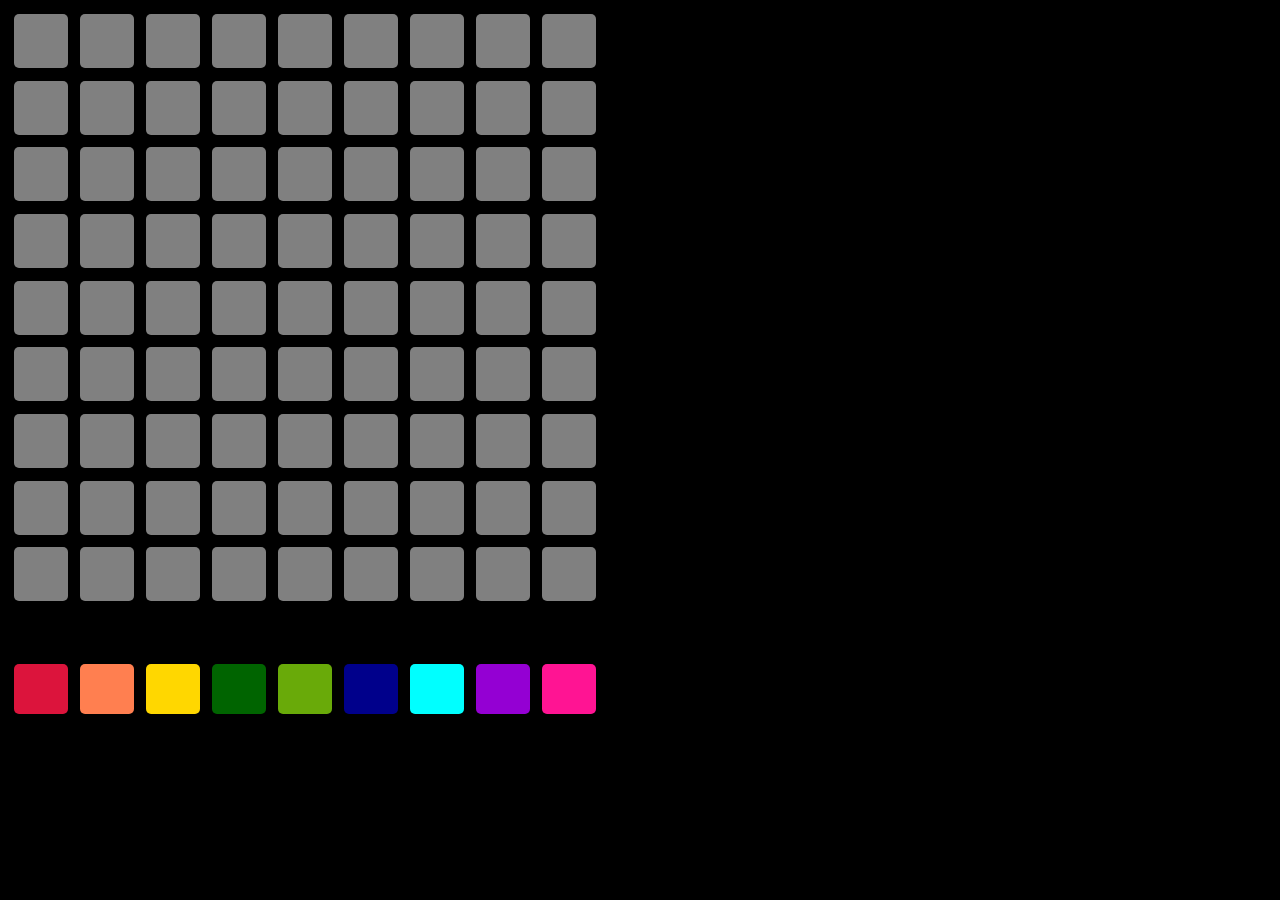
==== index.html @ a036d100 "added background color to div on click" ====
<!DOCTYPE html>
<html lang="en">

<head>
  <meta charset="UTF-8">
  <meta name="viewport" content="width=device-width, initial-scale=1.0">
  <meta http-equiv="X-UA-Compatible" content="ie=edge">
<link href="https://fonts.googleapis.com/css?family=Raleway:200,300" rel="stylesheet">
  <link rel="stylesheet" href="css/style.css">
  <title>Colorku</title>
</head>

<body>
  <div class="wrapper">
    <div class="row1">
      <div class="s0 square" data-position='0,0'></div>
      <div class="s1 square" data-position='0,1'></div>
      <div class="s2 square" data-position='0,2'></div>
      <div class="s3 square" data-position='0,3'></div>
      <div class="s4 square" data-position='0,4'></div>
      <div class="s5 square" data-position='0,5'></div>
      <div class="s6 square" data-position='0,6'></div>
      <div class="s7 square" data-position='0,7'></div>
      <div class="s8 square" data-position='0,8'></div>
    </div>
    <div class="row2">
      <div class="s9 square" data-position="1,0"></div>
      <div class="s10 square" data-position="1,1"></div>
      <div class="s11 square" data-position="1,2"></div>
      <div class="s12 square" data-position="1,3"></div>
      <div class="s13 square" data-position="1,4"></div>
      <div class="s14 square" data-position="1,5"></div>
      <div class="s15 square" data-position="1,6"></div>
      <div class="s16 square" data-position="1,7"></div>
      <div class="s17 square" data-position="1,8"></div>
    </div>
    <div class="row3">
      <div class="s18 square" data-position="2,0"></div>
      <div class="s19 square" data-position="2,1"></div>
      <div class="s20 square" data-position="2,2"></div>
      <div class="s21 square" data-position="2,3"></div>
      <div class="s22 square" data-position="2,4"></div>
      <div class="s23 square" data-position="2,5"></div>
      <div class="s24 square" data-position="2,6"></div>
      <div class="s25 square" data-position="2,7"></div>
      <div class="s26 square" data-position="2,8"></div>
    </div>
    <div class="line"></div>
    <div class="row4">
      <div class="s27 square" data-position='3,0'></div>
      <div class="s28 square" data-position='3,1'></div>
      <div class="s29 square" data-position='3,2'></div>
      <div class="s30 square" data-position='3,3'></div>
      <div class="s31 square" data-position='3,4'></div>
      <div class="s32 square" data-position='3,5'></div>
      <div class="s33 square" data-position='3,6'></div>
      <div class="s34 square" data-position='3,7'></div>
      <div class="s35 square" data-position='3,8'></div>
    </div>
    <div class="row5">
      <div class="s36 square" data-position='4,0'></div>
      <div class="s37 square" data-position='4,1'></div>
      <div class="s38 square" data-position='4,2'></div>
      <div class="s39 square" data-position='4,3'></div>
      <div class="s40 square" data-position='4,4'></div>
      <div class="s41 square" data-position='4,5'></div>
      <div class="s42 square" data-position='4,6'></div>
      <div class="s43 square" data-position='4,7'></div>
      <div class="s44 square" data-position='4,8'></div>
    </div>
    <div class="row6">
      <div class="s45 square" data-position='5,0'></div>
      <div class="s46 square" data-position='5,1'></div>
      <div class="s47 square" data-position='5,2'></div>
      <div class="s48 square" data-position='5,3'></div>
      <div class="s49 square" data-position='5,4'></div>
      <div class="s50 square" data-position='5,5'></div>
      <div class="s51 square" data-position='5,6'></div>
      <div class="s52 square" data-position='5,7'></div>
      <div class="s53 square" data-position='5,8'></div>
    </div>
    <div class="line"></div>
    <div class="row7">
      <div class="s54 square" data-position='6,0'></div>
      <div class="s55 square" data-position='6,1'></div>
      <div class="s56 square" data-position='6,2'></div>
      <div class="s57 square" data-position='6,3'></div>
      <div class="s58 square" data-position='6,4'></div>
      <div class="s59 square" data-position='6,5'></div>
      <div class="s60 square" data-position='6,6'></div>
      <div class="s61 square" data-position='6,7'></div>
      <div class="s62 square" data-position='6,8'></div>
    </div>
    <div class="row8">
      <div class="s63 square" data-position='7,0'></div>
      <div class="s64 square" data-position='7,1'></div>
      <div class="s65 square" data-position='7,2'></div>
      <div class="s66 square" data-position='7,3'></div>
      <div class="s67 square" data-position='7,4'></div>
      <div class="s68 square" data-position='7,5'></div>
      <div class="s69 square" data-position='7,6'></div>
      <div class="s70 square" data-position='7,7'></div>
      <div class="s71 square" data-position='7,8'></div>
    </div>
    <div class="row9">
      <div class="s72 square" data-position='8,0'></div>
      <div class="s73 square" data-position='8,1'></div>
      <div class="s74 square" data-position='8,2'></div>
      <div class="s75 square" data-position='8,3'></div>
      <div class="s76 square" data-position='8,4'></div>
      <div class="s77 square" data-position='8,5'></div>
      <div class="s78 square" data-position='8,6'></div>
      <div class="s79 square" data-position='8,7'></div>
      <div class="s80 square" data-position='8,8'></div>
    </div>
  </div>
  <div class="palette">
    <div class="color-picker" id="red" style="background: crimson"></div>
    <div class="color-picker" id="orange" style="background: coral;"></div>
    <div class="color-picker" id="yellow" style="background: gold;"></div>
    <div class="color-picker" id="dark-green"style= 'background: darkgreen;'></div>
    <div class="color-picker" id="light-green" style="background: rgb(105, 170, 9);"></div>
    <div class="color-picker" id="dark-blue" style="background: darkblue;"></div>
    <div class="color-picker" id="light-blue" style="background: cyan;"></div>
    <div class="color-picker" id="purple" style="background: darkviolet;"></div>
    <div class="color-picker" id="pink" style="background: deeppink;"></div>
  </div>
  <script src="js/main.js"></script>
</body>

</html>
---- css/style.css ----
body{
  background: black;
}
.wrapper{
  width: 600px;
  height: 600px;
  display: flex;
  flex-wrap: wrap;

}

.row1, .row2, .row3, .row4, .row5, .row6, .row7, .row8, .row9{
  height: 9%;
  width: 100%;
  display: flex;
  flex-wrap: wrap;

}

.square{
  background: gray;
  height: 100%;
  width: 9%;
  margin: 1%;
  border-radius: 5px;
}

.color-picker{
  background: gray;
  height: 100%;
  width: 9%;
  margin: 1%;
  border-radius: 5px;
}


/* .line{
  border-bottom: 1px solid white;
  height: 1%;
  width: 97%;
  margin-left: 1%;
  text-align: center;
} */

.palette{
  height: 50px;
  width: 600px;
  display: flex;
  flex-wrap: wrap;
  margin-top: 50px;
}

.start-button{
  text-align: center;
  margin: 25, auto;
}

button{
  background-color: black;
  color: rgb(43, 220, 209);
  border: 1px rgb(43, 220, 209) solid;
  font-family: 'Raleway', sans-serif;
  font-size: 45px;
  font-weight: 200;
  padding: 15px;


}

.title{
  color: rgb(43, 220, 209);
  font-family: 'Raleway', sans-serif;
  font-size: 125px;
  font-weight: 200;
  text-align: center;
  margin: 150px, auto;
  padding-top: 150px;
}

input{
  margin: 25, auto
}
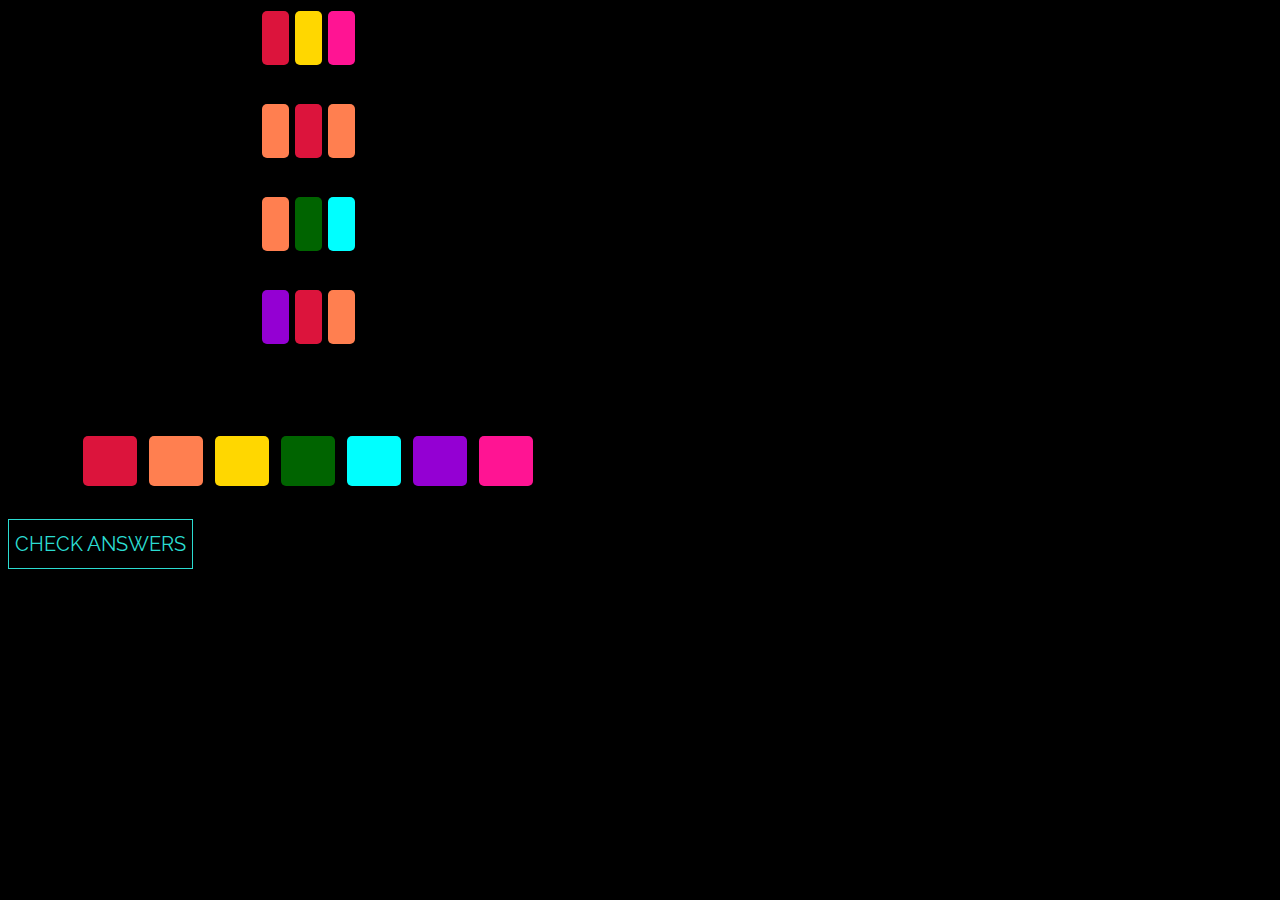
==== commit 46dd4c26: "changed game to tapestry" ====
--- a/index.html
+++ b/index.html
@@ -12,118 +12,36 @@
 
 <body>
   <div class="wrapper">
-    <div class="row1">
-      <div class="s0 square" data-position='0,0'></div>
-      <div class="s1 square" data-position='0,1'></div>
-      <div class="s2 square" data-position='0,2'></div>
-      <div class="s3 square" data-position='0,3'></div>
-      <div class="s4 square" data-position='0,4'></div>
-      <div class="s5 square" data-position='0,5'></div>
-      <div class="s6 square" data-position='0,6'></div>
-      <div class="s7 square" data-position='0,7'></div>
-      <div class="s8 square" data-position='0,8'></div>
-    </div>
-    <div class="row2">
-      <div class="s9 square" data-position="1,0"></div>
-      <div class="s10 square" data-position="1,1"></div>
-      <div class="s11 square" data-position="1,2"></div>
-      <div class="s12 square" data-position="1,3"></div>
-      <div class="s13 square" data-position="1,4"></div>
-      <div class="s14 square" data-position="1,5"></div>
-      <div class="s15 square" data-position="1,6"></div>
-      <div class="s16 square" data-position="1,7"></div>
-      <div class="s17 square" data-position="1,8"></div>
-    </div>
-    <div class="row3">
-      <div class="s18 square" data-position="2,0"></div>
-      <div class="s19 square" data-position="2,1"></div>
-      <div class="s20 square" data-position="2,2"></div>
-      <div class="s21 square" data-position="2,3"></div>
-      <div class="s22 square" data-position="2,4"></div>
-      <div class="s23 square" data-position="2,5"></div>
-      <div class="s24 square" data-position="2,6"></div>
-      <div class="s25 square" data-position="2,7"></div>
-      <div class="s26 square" data-position="2,8"></div>
-    </div>
-    <div class="line"></div>
-    <div class="row4">
-      <div class="s27 square" data-position='3,0'></div>
-      <div class="s28 square" data-position='3,1'></div>
-      <div class="s29 square" data-position='3,2'></div>
-      <div class="s30 square" data-position='3,3'></div>
-      <div class="s31 square" data-position='3,4'></div>
-      <div class="s32 square" data-position='3,5'></div>
-      <div class="s33 square" data-position='3,6'></div>
-      <div class="s34 square" data-position='3,7'></div>
-      <div class="s35 square" data-position='3,8'></div>
-    </div>
-    <div class="row5">
-      <div class="s36 square" data-position='4,0'></div>
-      <div class="s37 square" data-position='4,1'></div>
-      <div class="s38 square" data-position='4,2'></div>
-      <div class="s39 square" data-position='4,3'></div>
-      <div class="s40 square" data-position='4,4'></div>
-      <div class="s41 square" data-position='4,5'></div>
-      <div class="s42 square" data-position='4,6'></div>
-      <div class="s43 square" data-position='4,7'></div>
-      <div class="s44 square" data-position='4,8'></div>
-    </div>
-    <div class="row6">
-      <div class="s45 square" data-position='5,0'></div>
-      <div class="s46 square" data-position='5,1'></div>
-      <div class="s47 square" data-position='5,2'></div>
-      <div class="s48 square" data-position='5,3'></div>
-      <div class="s49 square" data-position='5,4'></div>
-      <div class="s50 square" data-position='5,5'></div>
-      <div class="s51 square" data-position='5,6'></div>
-      <div class="s52 square" data-position='5,7'></div>
-      <div class="s53 square" data-position='5,8'></div>
-    </div>
-    <div class="line"></div>
-    <div class="row7">
-      <div class="s54 square" data-position='6,0'></div>
-      <div class="s55 square" data-position='6,1'></div>
-      <div class="s56 square" data-position='6,2'></div>
-      <div class="s57 square" data-position='6,3'></div>
-      <div class="s58 square" data-position='6,4'></div>
-      <div class="s59 square" data-position='6,5'></div>
-      <div class="s60 square" data-position='6,6'></div>
-      <div class="s61 square" data-position='6,7'></div>
-      <div class="s62 square" data-position='6,8'></div>
-    </div>
-    <div class="row8">
-      <div class="s63 square" data-position='7,0'></div>
-      <div class="s64 square" data-position='7,1'></div>
-      <div class="s65 square" data-position='7,2'></div>
-      <div class="s66 square" data-position='7,3'></div>
-      <div class="s67 square" data-position='7,4'></div>
-      <div class="s68 square" data-position='7,5'></div>
-      <div class="s69 square" data-position='7,6'></div>
-      <div class="s70 square" data-position='7,7'></div>
-      <div class="s71 square" data-position='7,8'></div>
-    </div>
-    <div class="row9">
-      <div class="s72 square" data-position='8,0'></div>
-      <div class="s73 square" data-position='8,1'></div>
-      <div class="s74 square" data-position='8,2'></div>
-      <div class="s75 square" data-position='8,3'></div>
-      <div class="s76 square" data-position='8,4'></div>
-      <div class="s77 square" data-position='8,5'></div>
-      <div class="s78 square" data-position='8,6'></div>
-      <div class="s79 square" data-position='8,7'></div>
-      <div class="s80 square" data-position='8,8'></div>
-    </div>
-  </div>
+    <div class="level1">
+      <div class="s0 square"></div>
+      <div class="s1 square"></div>
+      <div class="s2 square"></div>
+      </div>
+      <div class="level2">
+      <div class="s3 square"></div>
+      <div class="s4 square"></div>
+      <div class="s5 square"></div>
+      </div>
+      <div class="level3">
+      <div class="s6 square"></div>
+      <div class="s7 square"></div>
+      <div class="s8 square"></div>
+      </div>
+      <div class="level4">
+      <div class="s9 square"></div>
+      <div class="s10 square"></div>
+      <div class="s11 square"></div>
+      </div>
   <div class="palette">
     <div class="color-picker" id="red" style="background: crimson"></div>
     <div class="color-picker" id="orange" style="background: coral;"></div>
     <div class="color-picker" id="yellow" style="background: gold;"></div>
     <div class="color-picker" id="dark-green"style= 'background: darkgreen;'></div>
-    <div class="color-picker" id="light-green" style="background: rgb(105, 170, 9);"></div>
-    <div class="color-picker" id="dark-blue" style="background: darkblue;"></div>
     <div class="color-picker" id="light-blue" style="background: cyan;"></div>
     <div class="color-picker" id="purple" style="background: darkviolet;"></div>
     <div class="color-picker" id="pink" style="background: deeppink;"></div>
+  </div>
+  <input type="button" value="CHECK ANSWERS">
   </div>
   <script src="js/main.js"></script>
 </body>
--- a/css/style.css
+++ b/css/style.css
@@ -9,16 +9,18 @@
 
 }
 
-.row1, .row2, .row3, .row4, .row5, .row6, .row7, .row8, .row9{
+.level1, .level2, .level3, .level4{
   height: 9%;
   width: 100%;
   display: flex;
   flex-wrap: wrap;
+  justify-content: center;
+  padding: 0 150px;
 
 }
 
 .square{
-  background: gray;
+  /* background: gray; */
   height: 100%;
   width: 9%;
   margin: 1%;
@@ -48,6 +50,7 @@
   display: flex;
   flex-wrap: wrap;
   margin-top: 50px;
+  justify-content: center;
 }
 
 .start-button{
@@ -77,6 +80,33 @@
   padding-top: 150px;
 }
 
-input{
+/* input{
   margin: 25, auto
+
+} */
+
+body > div > input[type="button"]{
+  height: 50px;
+  background-color: black;
+  border: 1px solid rgb(43, 220, 209);
+  color: rgb(43, 220, 209);
+  font-family: 'Raleway', sans-serif;
+  font-size: 20px;
+  align-content: center;
 }
+
+.red
+
+.orange
+
+.yellow
+
+.light-green
+
+.lightBlue
+
+.darkBlue
+
+.purple
+
+.pink
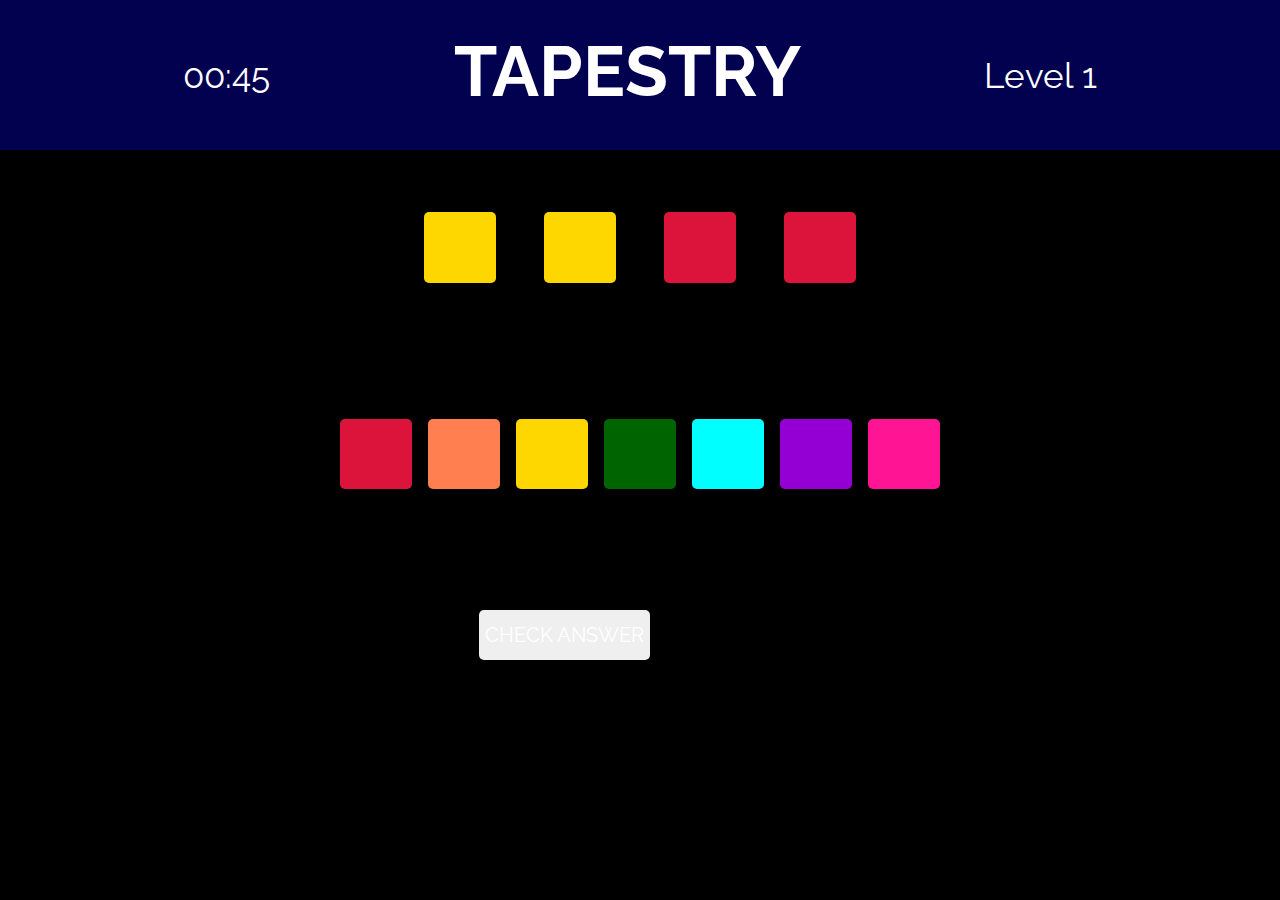
==== commit 41e374a2: "finished css work" ====
--- a/index.html
+++ b/index.html
@@ -7,31 +7,35 @@
   <meta http-equiv="X-UA-Compatible" content="ie=edge">
 <link href="https://fonts.googleapis.com/css?family=Raleway:200,300" rel="stylesheet">
   <link rel="stylesheet" href="css/style.css">
-  <title>Colorku</title>
+  <title>Tapestry</title>
 </head>
 
 <body>
+  <header>
+        <span id="time">00:45</span>
+        <h1 class="header">TAPESTRY</h1>
+        <span id="score">Level 1</span>
+    </body>
+  </header>
   <div class="wrapper">
     <div class="level1">
       <div class="s0 square"></div>
       <div class="s1 square"></div>
       <div class="s2 square"></div>
-      </div>
-      <div class="level2">
       <div class="s3 square"></div>
+        </div>
+        <!-- <div class="level2 hide-level">
       <div class="s4 square"></div>
       <div class="s5 square"></div>
-      </div>
-      <div class="level3">
       <div class="s6 square"></div>
       <div class="s7 square"></div>
+      </div>
+      <div class="level3 hide-level">
       <div class="s8 square"></div>
-      </div>
-      <div class="level4">
       <div class="s9 square"></div>
       <div class="s10 square"></div>
       <div class="s11 square"></div>
-      </div>
+      </div> -->
   <div class="palette">
     <div class="color-picker" id="red" style="background: crimson"></div>
     <div class="color-picker" id="orange" style="background: coral;"></div>
@@ -41,9 +45,12 @@
     <div class="color-picker" id="purple" style="background: darkviolet;"></div>
     <div class="color-picker" id="pink" style="background: deeppink;"></div>
   </div>
-  <input type="button" value="CHECK ANSWERS">
+    <button class="check-answer color-change-5x">CHECK ANSWER</button>
+    <a href = "leveltwo.html"><button class="next-level color-change-5x hidden">NEXT LEVEL -></button></a>
+
   </div>
   <script src="js/main.js"></script>
+
 </body>
 
 </html>
--- a/css/style.css
+++ b/css/style.css
@@ -1,30 +1,34 @@
 body{
   background: black;
+  margin: 0;
 }
 .wrapper{
-  width: 600px;
+  width: 800px;
   height: 600px;
   display: flex;
   flex-wrap: wrap;
+  text-align: center;
+  margin: 0 auto;
 
 }
 
-.level1, .level2, .level3, .level4{
+.level1, .level2, .level3{
   height: 9%;
   width: 100%;
   display: flex;
   flex-wrap: wrap;
   justify-content: center;
-  padding: 0 150px;
-
 }
 
 .square{
   /* background: gray; */
-  height: 100%;
+  height: 130%;
   width: 9%;
-  margin: 1%;
+  margin: 3%;
   border-radius: 5px;
+   margin-bottom: 0px;
+   align-content: center;
+
 }
 
 .color-picker{
@@ -35,22 +39,13 @@
   border-radius: 5px;
 }
 
-
-/* .line{
-  border-bottom: 1px solid white;
-  height: 1%;
-  width: 97%;
-  margin-left: 1%;
-  text-align: center;
-} */
-
 .palette{
-  height: 50px;
-  width: 600px;
+  height: 70px;
+  width: 800px;
   display: flex;
   flex-wrap: wrap;
-  margin-top: 50px;
   justify-content: center;
+  padding-top: 5%;
 }
 
 .start-button{
@@ -59,15 +54,14 @@
 }
 
 button{
-  background-color: black;
-  color: rgb(43, 220, 209);
-  border: 1px rgb(43, 220, 209) solid;
+  height: 50px;
+  border: none;
+  border-radius: 5px;
+  color: black;
   font-family: 'Raleway', sans-serif;
-  font-size: 45px;
-  font-weight: 200;
-  padding: 15px;
-
-
+  font-size: 20px;
+  justify-content: center;
+  margin: 0 auto;
 }
 
 .title{
@@ -80,33 +74,92 @@
   padding-top: 150px;
 }
 
-/* input{
-  margin: 25, auto
 
-} */
-
-body > div > input[type="button"]{
+.check-answer{
   height: 50px;
-  background-color: black;
-  border: 1px solid rgb(43, 220, 209);
-  color: rgb(43, 220, 209);
+  border: none;
+  border-radius: 5px;
+  color: white;
   font-family: 'Raleway', sans-serif;
   font-size: 20px;
-  align-content: center;
+  justify-content: center;
+  margin: 0 auto;
+  z-index: 2;
 }
 
-.red
+.next-level{
+z-index: 1;
+text-align: center;
+justify-content: center;
+display: block;
+text-decoration: none;
+}
+body > header > h1{
+margin-top: 3%;
+}
 
-.orange
+header{
+display: flex;
+justify-content: space-evenly;
+align-items: center;
+background: rgb(1, 1, 80);
+margin-top: 0;
+margin-bottom: 3%;
+height: 150px;
+font-family: 'Raleway', sans-serif;
+  font-size: 35px;
+  color: white;
+}
 
-.yellow
+.color-change-5x {
+	-webkit-animation: color-change-5x 8s linear infinite alternate both;
+	        animation: color-change-5x 8s linear infinite alternate both;
+}
+/* ----------------------------------------------
+ * Generated by Animista on 2018-5-11 10:40:58
+ * w: http://animista.net, t: @cssanimista
+ * ---------------------------------------------- */
 
-.light-green
+/**
+ * ----------------------------------------
+ * animation color-change-5x
+ * ----------------------------------------
+ */
+@-webkit-keyframes color-change-5x {
+  0% {
+    background: cyan;
+  }
+  25% {
+    background: darkviolet;
+  }
+  50% {
+    background: crimson;
+  }
+  75% {
+    background: gold;
+  }
+  100% {
+    background: darkgreen;
+  }
+}
+@keyframes color-change-5x {
+    0% {
+    background: cyan;
+  }
+  25% {
+    background: darkviolet;
+  }
+  50% {
+    background: crimson;
+  }
+  75% {
+    background: gold;
+  }
+  100% {
+    background: darkgreen;
+  }
+}
 
-.lightBlue
-
-.darkBlue
-
-.purple
-
-.pink
+.hidden{
+  visibility: hidden;
+}
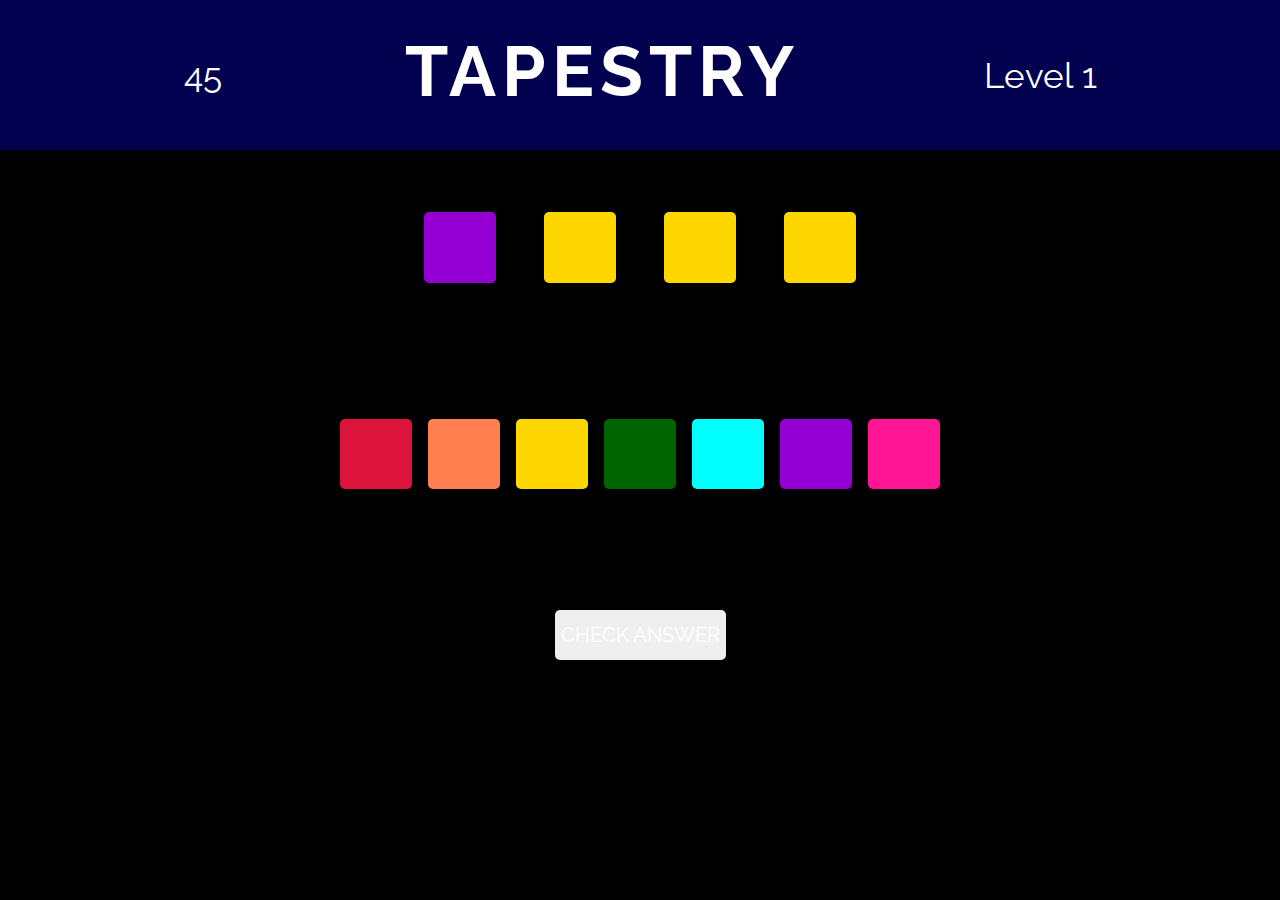
==== commit 86b40d55: "updated timer" ====
--- a/index.html
+++ b/index.html
@@ -12,7 +12,7 @@
 
 <body>
   <header>
-        <span id="time">00:45</span>
+        <span id="time">45</span>
         <h1 class="header">TAPESTRY</h1>
         <span id="score">Level 1</span>
     </body>
--- a/css/style.css
+++ b/css/style.css
@@ -1,18 +1,19 @@
-body{
+body {
   background: black;
   margin: 0;
 }
-.wrapper{
+.wrapper {
   width: 800px;
   height: 600px;
   display: flex;
   flex-wrap: wrap;
   text-align: center;
   margin: 0 auto;
-
 }
 
-.level1, .level2, .level3{
+.level1,
+.level2,
+.level3 {
   height: 9%;
   width: 100%;
   display: flex;
@@ -20,18 +21,17 @@
   justify-content: center;
 }
 
-.square{
+.square {
   /* background: gray; */
   height: 130%;
   width: 9%;
   margin: 3%;
   border-radius: 5px;
-   margin-bottom: 0px;
-   align-content: center;
-
+  margin-bottom: 0px;
+  align-content: center;
 }
 
-.color-picker{
+.color-picker {
   background: gray;
   height: 100%;
   width: 9%;
@@ -39,7 +39,7 @@
   border-radius: 5px;
 }
 
-.palette{
+.palette {
   height: 70px;
   width: 800px;
   display: flex;
@@ -48,72 +48,76 @@
   padding-top: 5%;
 }
 
-.start-button{
+/* .start-button {
   text-align: center;
   margin: 25, auto;
-}
+} */
 
-button{
+button {
   height: 50px;
   border: none;
   border-radius: 5px;
   color: black;
-  font-family: 'Raleway', sans-serif;
+  font-family: "Raleway", sans-serif;
   font-size: 20px;
   justify-content: center;
   margin: 0 auto;
 }
 
-.title{
+.title {
   color: rgb(43, 220, 209);
-  font-family: 'Raleway', sans-serif;
+  font-family: "Raleway", sans-serif;
   font-size: 125px;
   font-weight: 200;
   text-align: center;
   margin: 150px, auto;
   padding-top: 150px;
+  z-index: 3;
 }
 
-
-.check-answer{
+/* .check-answer {
   height: 50px;
   border: none;
   border-radius: 5px;
   color: white;
-  font-family: 'Raleway', sans-serif;
+  font-family: "Raleway", sans-serif;
   font-size: 20px;
   justify-content: center;
   margin: 0 auto;
   z-index: 2;
+} */
+
+body > header > h1 {
+  margin-top: 3%;
+  letter-spacing: 6px;
 }
 
-.next-level{
-z-index: 1;
-text-align: center;
-justify-content: center;
-display: block;
-text-decoration: none;
-}
-body > header > h1{
-margin-top: 3%;
-}
-
-header{
-display: flex;
-justify-content: space-evenly;
-align-items: center;
-background: rgb(1, 1, 80);
-margin-top: 0;
-margin-bottom: 3%;
-height: 150px;
-font-family: 'Raleway', sans-serif;
+header {
+  display: flex;
+  justify-content: space-evenly;
+  align-items: center;
+  background: rgb(1, 1, 80);
+  margin-top: 0;
+  margin-bottom: 3%;
+  height: 150px;
+  font-family: "Raleway", sans-serif;
   font-size: 35px;
   color: white;
 }
 
 .color-change-5x {
-	-webkit-animation: color-change-5x 8s linear infinite alternate both;
-	        animation: color-change-5x 8s linear infinite alternate both;
+  -webkit-animation: color-change-5x 8s linear infinite alternate both;
+  animation: color-change-5x 8s linear infinite alternate both;
+  height: 50px;
+  border: none;
+  border-radius: 5px;
+  color: white;
+  font-family: "Raleway", sans-serif;
+  font-size: 20px;
+  justify-content: center;
+  margin: 0 auto;
+  z-index: 2;
+  text-decoration: none;
 }
 /* ----------------------------------------------
  * Generated by Animista on 2018-5-11 10:40:58
@@ -143,7 +147,7 @@
   }
 }
 @keyframes color-change-5x {
-    0% {
+  0% {
     background: cyan;
   }
   25% {
@@ -160,6 +164,34 @@
   }
 }
 
-.hidden{
-  visibility: hidden;
+.hidden {
+  display: none;
 }
+
+/* Sourced From: https://jsfiddle.net/hcxabsgh/ */
+
+canvas {
+  display: block;
+  position: relative;
+  z-index: 1;
+  pointer-events: none;
+}
+
+#content {
+  text-align: center;
+  width: 500px;
+  height: 300px;
+  position: absolute;
+  top: 50%;
+  left: 50%;
+  margin-left: -250px;
+  margin-top: -150px;
+  color: silver;
+  font-family: verdana;
+  font-size: 45px;
+  font-weight: bold;
+}
+
+.buttonContainer {
+  display: inline-block;
+}
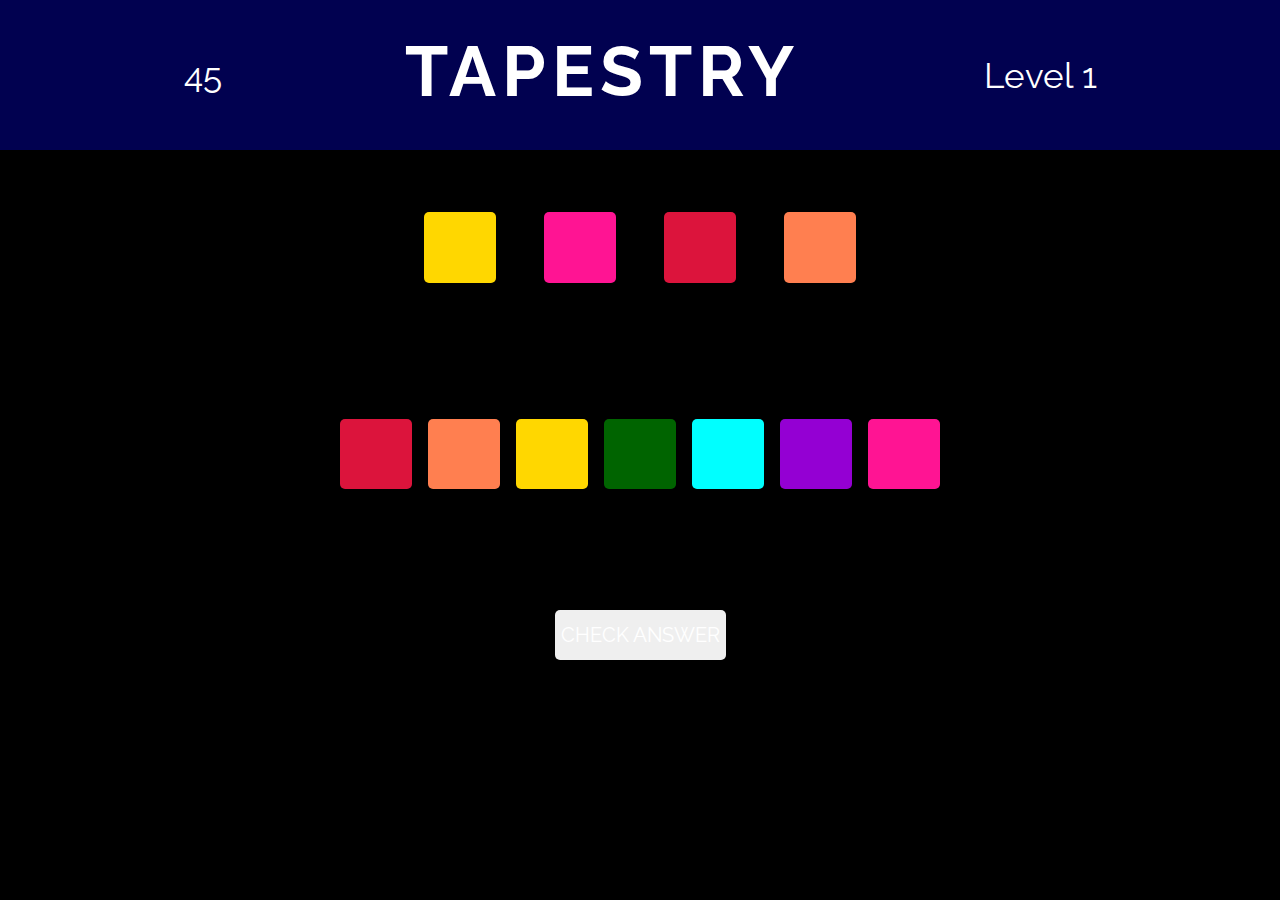
==== commit c7f07abd: "added responsivity css" ====
--- a/index.html
+++ b/index.html
@@ -15,7 +15,6 @@
         <span id="time">45</span>
         <h1 class="header">TAPESTRY</h1>
         <span id="score">Level 1</span>
-    </body>
   </header>
   <div class="wrapper">
     <div class="level1">
--- a/css/style.css
+++ b/css/style.css
@@ -1,6 +1,7 @@
 body {
   background: black;
   margin: 0;
+  width: 100%;
 }
 .wrapper {
   width: 800px;
@@ -195,3 +196,44 @@
 .buttonContainer {
   display: inline-block;
 }
+
+@media screen and (max-width: 768px){
+header{
+  height: 125px;
+  font-size: 20px;
+  margin-bottom: 15px;
+}
+body > header > h1{
+text-align: center;
+}
+.wrapper{
+  height: 600px;
+  width: 100%;
+}
+
+.palette{
+  height: 12%;
+}
+
+
+}
+
+@media screen and (max-width: 400px){
+header{
+  height: 100px;
+  font-size: 15px;
+  margin-bottom: 15px;
+}
+body > header > h1{
+text-align: center;
+}
+.wrapper{
+  height: 300px;
+  width: 100%;
+}
+
+.palette{
+  height: 12%;
+}
+
+}
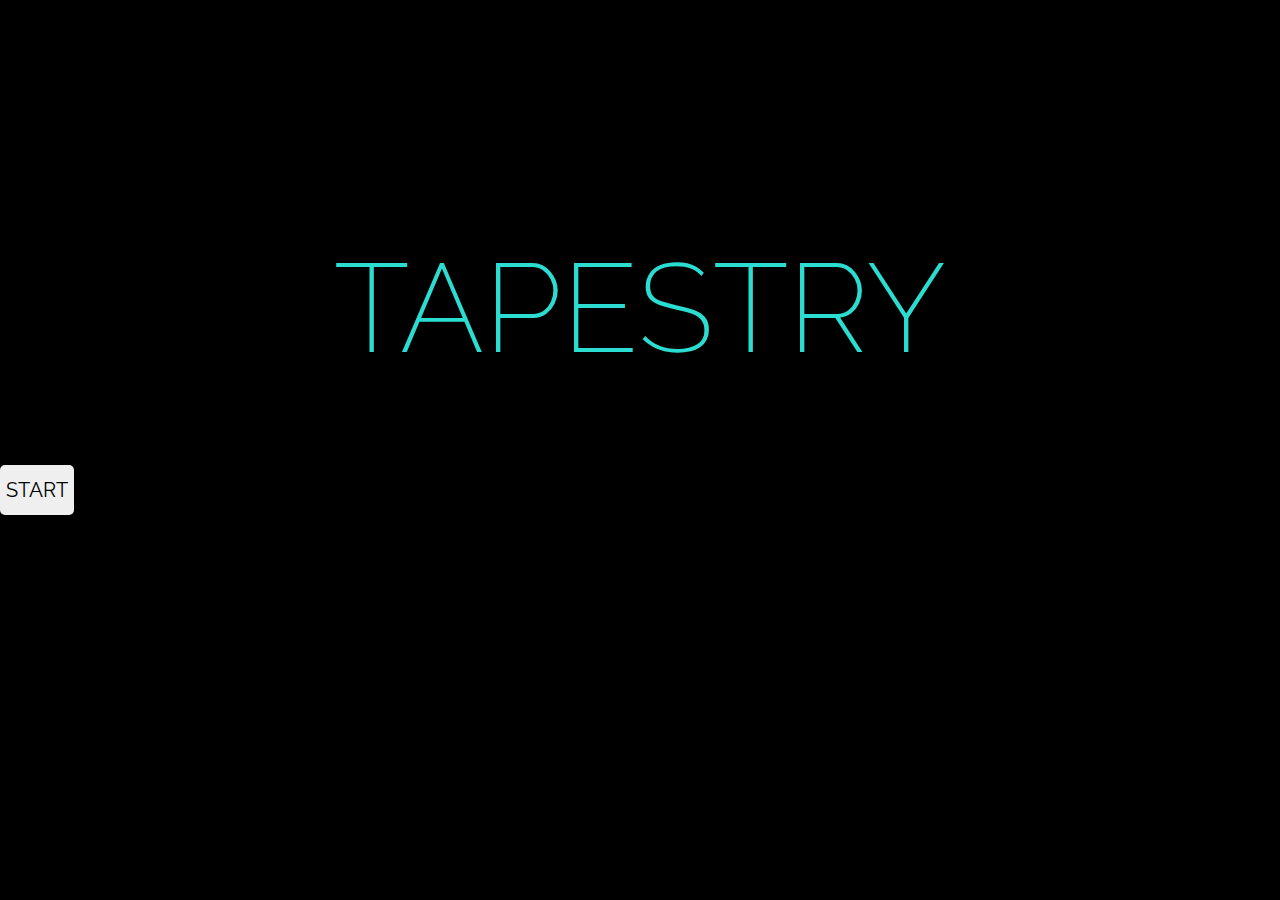
==== commit b95ec4f7: "changed index to landing page" ====
--- a/index.html
+++ b/index.html
@@ -1,55 +1,16 @@
 <!DOCTYPE html>
 <html lang="en">
-
 <head>
   <meta charset="UTF-8">
   <meta name="viewport" content="width=device-width, initial-scale=1.0">
   <meta http-equiv="X-UA-Compatible" content="ie=edge">
 <link href="https://fonts.googleapis.com/css?family=Raleway:200,300" rel="stylesheet">
   <link rel="stylesheet" href="css/style.css">
-  <title>Tapestry</title>
+  <title>Colorku Start</title>
 </head>
-
 <body>
-  <header>
-        <span id="time">45</span>
-        <h1 class="header">TAPESTRY</h1>
-        <span id="score">Level 1</span>
-  </header>
-  <div class="wrapper">
-    <div class="level1">
-      <div class="s0 square"></div>
-      <div class="s1 square"></div>
-      <div class="s2 square"></div>
-      <div class="s3 square"></div>
-        </div>
-        <!-- <div class="level2 hide-level">
-      <div class="s4 square"></div>
-      <div class="s5 square"></div>
-      <div class="s6 square"></div>
-      <div class="s7 square"></div>
-      </div>
-      <div class="level3 hide-level">
-      <div class="s8 square"></div>
-      <div class="s9 square"></div>
-      <div class="s10 square"></div>
-      <div class="s11 square"></div>
-      </div> -->
-  <div class="palette">
-    <div class="color-picker" id="red" style="background: crimson"></div>
-    <div class="color-picker" id="orange" style="background: coral;"></div>
-    <div class="color-picker" id="yellow" style="background: gold;"></div>
-    <div class="color-picker" id="dark-green"style= 'background: darkgreen;'></div>
-    <div class="color-picker" id="light-blue" style="background: cyan;"></div>
-    <div class="color-picker" id="purple" style="background: darkviolet;"></div>
-    <div class="color-picker" id="pink" style="background: deeppink;"></div>
-  </div>
-    <button class="check-answer color-change-5x">CHECK ANSWER</button>
-    <a href = "leveltwo.html"><button class="next-level color-change-5x hidden">NEXT LEVEL -></button></a>
-
-  </div>
-  <script src="js/main.js"></script>
-
+    <h1 class="title">TAPESTRY</h1>
+   <div class="start-button"><a href="index.html"><button>START</button></a></div>
+    <script src="js/main.js"></script>
 </body>
-
 </html>
--- a/css/style.css
+++ b/css/style.css
@@ -200,11 +200,12 @@
 @media screen and (max-width: 768px){
 header{
   height: 125px;
-  font-size: 20px;
+  font-size: 15px;
   margin-bottom: 15px;
 }
 body > header > h1{
 text-align: center;
+letter-spacing: 1px;
 }
 .wrapper{
   height: 600px;
@@ -221,11 +222,12 @@
 @media screen and (max-width: 400px){
 header{
   height: 100px;
-  font-size: 15px;
+  font-size: 10px;
   margin-bottom: 15px;
 }
 body > header > h1{
 text-align: center;
+letter-spacing: 1px;
 }
 .wrapper{
   height: 300px;
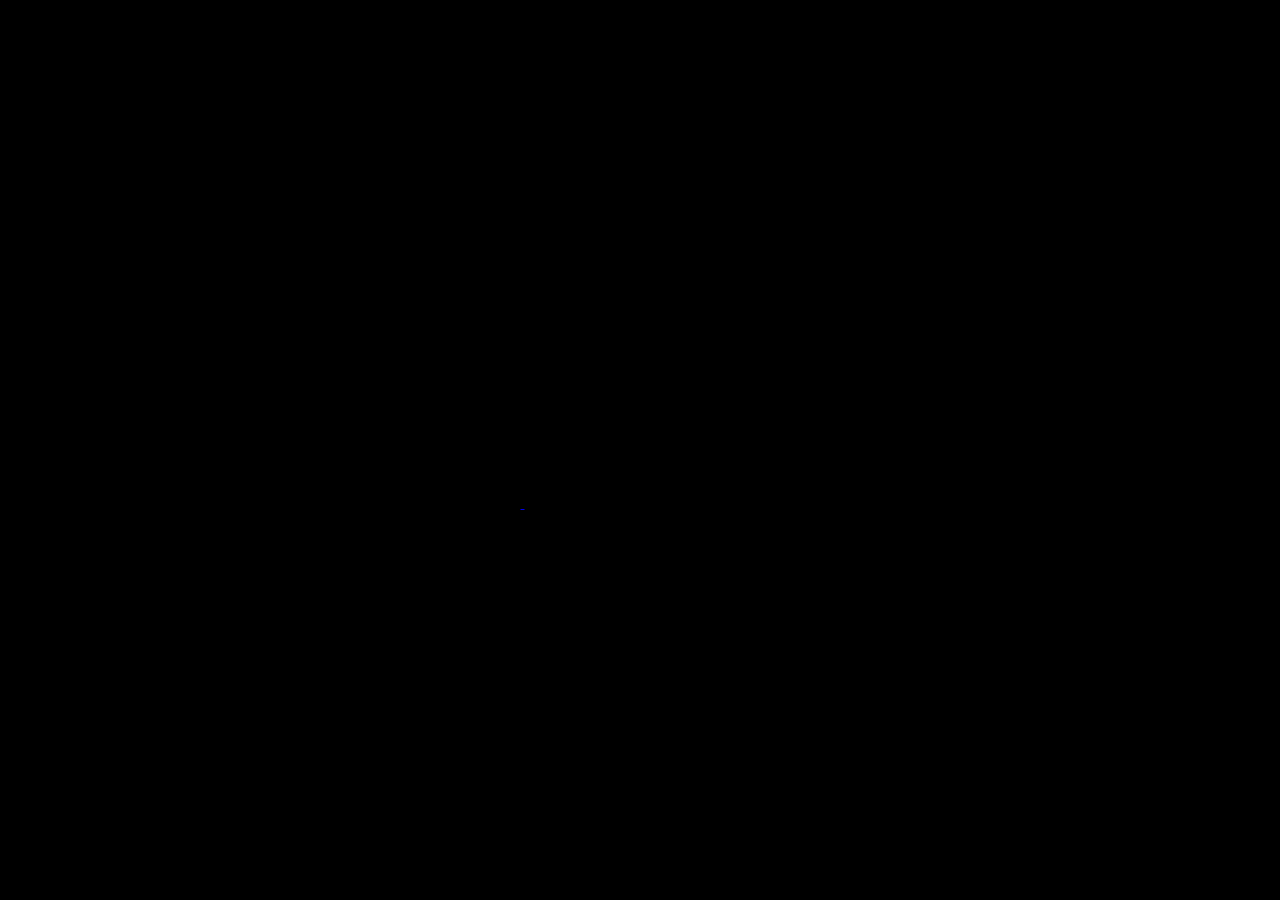
==== commit f7b84fdc: "tweaked css and js" ====
--- a/index.html
+++ b/index.html
@@ -1,16 +1,40 @@
 <!DOCTYPE html>
 <html lang="en">
+
 <head>
   <meta charset="UTF-8">
   <meta name="viewport" content="width=device-width, initial-scale=1.0">
   <meta http-equiv="X-UA-Compatible" content="ie=edge">
-<link href="https://fonts.googleapis.com/css?family=Raleway:200,300" rel="stylesheet">
+  <link href="https://fonts.googleapis.com/css?family=Raleway:200,300" rel="stylesheet">
   <link rel="stylesheet" href="css/style.css">
   <title>Colorku Start</title>
 </head>
-<body>
+
+<body class="landing-page">
+  <div>
     <h1 class="title">TAPESTRY</h1>
-   <div class="start-button"><a href="index.html"><button>START</button></a></div>
-    <script src="js/main.js"></script>
+    <a href="levelone.html">
+      <button>START</button>
+    </a>
+    <span class="split">|</span>
+    <a href="#" class="instruction-button">
+      <button>INSTRUCTIONS</button>
+    </a>
+    <div class="instructions hidden slide-in-top">
+      <h2>Instructions</h2>
+      <p>1) Memorize the colors shown at the top of the screen </p>
+      <p>2) When the boxes shift to gray click on a color from the palette to select it</p>
+      <p>3) Click the box you wish to fill with that color</p>
+      <p>4) When you have finished filling in all the boxes click the check answer button</p>
+    </div>
+  </div>
+  <script>
+    const instructionButton = document.querySelector('.instruction-button');
+    const instructions = document.querySelector('.instructions');
+    instructionButton.addEventListener('click', function () {
+      instructions.classList.toggle('hidden');
+    });
+  </script>
 </body>
+
 </html>
--- a/css/style.css
+++ b/css/style.css
@@ -2,6 +2,7 @@
   background: black;
   margin: 0;
   width: 100%;
+  text-align: center;
 }
 .wrapper {
   width: 800px;
@@ -10,6 +11,7 @@
   flex-wrap: wrap;
   text-align: center;
   margin: 0 auto;
+  justify-content: center;
 }
 
 .level1,
@@ -49,24 +51,27 @@
   padding-top: 5%;
 }
 
-/* .start-button {
-  text-align: center;
-  margin: 25, auto;
-} */
-
+.split{
+  font-size: 45px;
+  font-family: "Raleway", sans-serif;
+  padding: 0 15px;
+}
 button {
   height: 50px;
   border: none;
   border-radius: 5px;
-  color: black;
-  font-family: "Raleway", sans-serif;
-  font-size: 20px;
-  justify-content: center;
-  margin: 0 auto;
-}
-
+  font-family: "Raleway", sans-serif;
+  font-size: 45px;
+  background: none;
+  outline: none;
+  align-content: center;
+}
+
+.instructions{
+   font-size: 25px;
+  font-family: "Raleway", sans-serif;
+}
 .title {
-  color: rgb(43, 220, 209);
   font-family: "Raleway", sans-serif;
   font-size: 125px;
   font-weight: 200;
@@ -75,37 +80,43 @@
   padding-top: 150px;
   z-index: 3;
 }
-
-/* .check-answer {
-  height: 50px;
-  border: none;
-  border-radius: 5px;
-  color: white;
-  font-family: "Raleway", sans-serif;
-  font-size: 20px;
-  justify-content: center;
+.landing-page{
+  -webkit-animation: color-change-5x 10s linear infinite alternate both;
+  animation: color-change-5x 10s linear infinite alternate both;
+  text-align: center;
   margin: 0 auto;
-  z-index: 2;
-} */
+}
 
 body > header > h1 {
-  margin-top: 3%;
-  letter-spacing: 6px;
+  /* letter-spacing: 6px; */
+  /* text-align: center; */
+  padding-top: 15px;
+  justify-content: center;
+  padding: 0 150px;
 }
 
 header {
   display: flex;
-  justify-content: space-evenly;
-  align-items: center;
+  justify-content: center;
+align-items: center;
   background: rgb(1, 1, 80);
   margin-top: 0;
   margin-bottom: 3%;
   height: 150px;
   font-family: "Raleway", sans-serif;
-  font-size: 35px;
+  font-size: 2em;
   color: white;
-}
-
+  text-align: center;
+  padding-top: 15px;
+  padding-left: 5%;
+
+}
+body > div > a > button{
+  /* text-align: center; */
+  /* margin: 0 auto; */
+  align-items: center;
+  align-content: center;
+}
 .color-change-5x {
   -webkit-animation: color-change-5x 8s linear infinite alternate both;
   animation: color-change-5x 8s linear infinite alternate both;
@@ -119,17 +130,9 @@
   margin: 0 auto;
   z-index: 2;
   text-decoration: none;
-}
-/* ----------------------------------------------
- * Generated by Animista on 2018-5-11 10:40:58
- * w: http://animista.net, t: @cssanimista
- * ---------------------------------------------- */
-
-/**
- * ----------------------------------------
- * animation color-change-5x
- * ----------------------------------------
- */
+  outline: none;
+}
+/*Sourced From Animista http://animista.net/play/background/color-change/color-change-5x */
 @-webkit-keyframes color-change-5x {
   0% {
     background: cyan;
@@ -168,6 +171,38 @@
 .hidden {
   display: none;
 }
+
+/*Sourced from Animista - http://animista.net/play/entrances/slide-in*/
+.slide-in-top {
+	-webkit-animation: slide-in-top 1s cubic-bezier(0.550, 0.085, 0.680, 0.530) both;
+	        animation: slide-in-top 1s cubic-bezier(0.550, 0.085, 0.680, 0.530) both;
+}
+
+@-webkit-keyframes slide-in-top {
+  0% {
+    -webkit-transform: translateY(-1000px);
+            transform: translateY(-1000px);
+    opacity: 0;
+  }
+  100% {
+    -webkit-transform: translateY(0);
+            transform: translateY(0);
+    opacity: 1;
+  }
+}
+@keyframes slide-in-top {
+  0% {
+    -webkit-transform: translateY(-1000px);
+            transform: translateY(-1000px);
+    opacity: 0;
+  }
+  100% {
+    -webkit-transform: translateY(0);
+            transform: translateY(0);
+    opacity: 1;
+  }
+}
+
 
 /* Sourced From: https://jsfiddle.net/hcxabsgh/ */
 
@@ -210,6 +245,7 @@
 .wrapper{
   height: 600px;
   width: 100%;
+  text-align: center;
 }
 
 .palette{
@@ -235,7 +271,7 @@
 }
 
 .palette{
-  height: 12%;
-}
-
-}
+  height: 10%;
+}
+
+}
